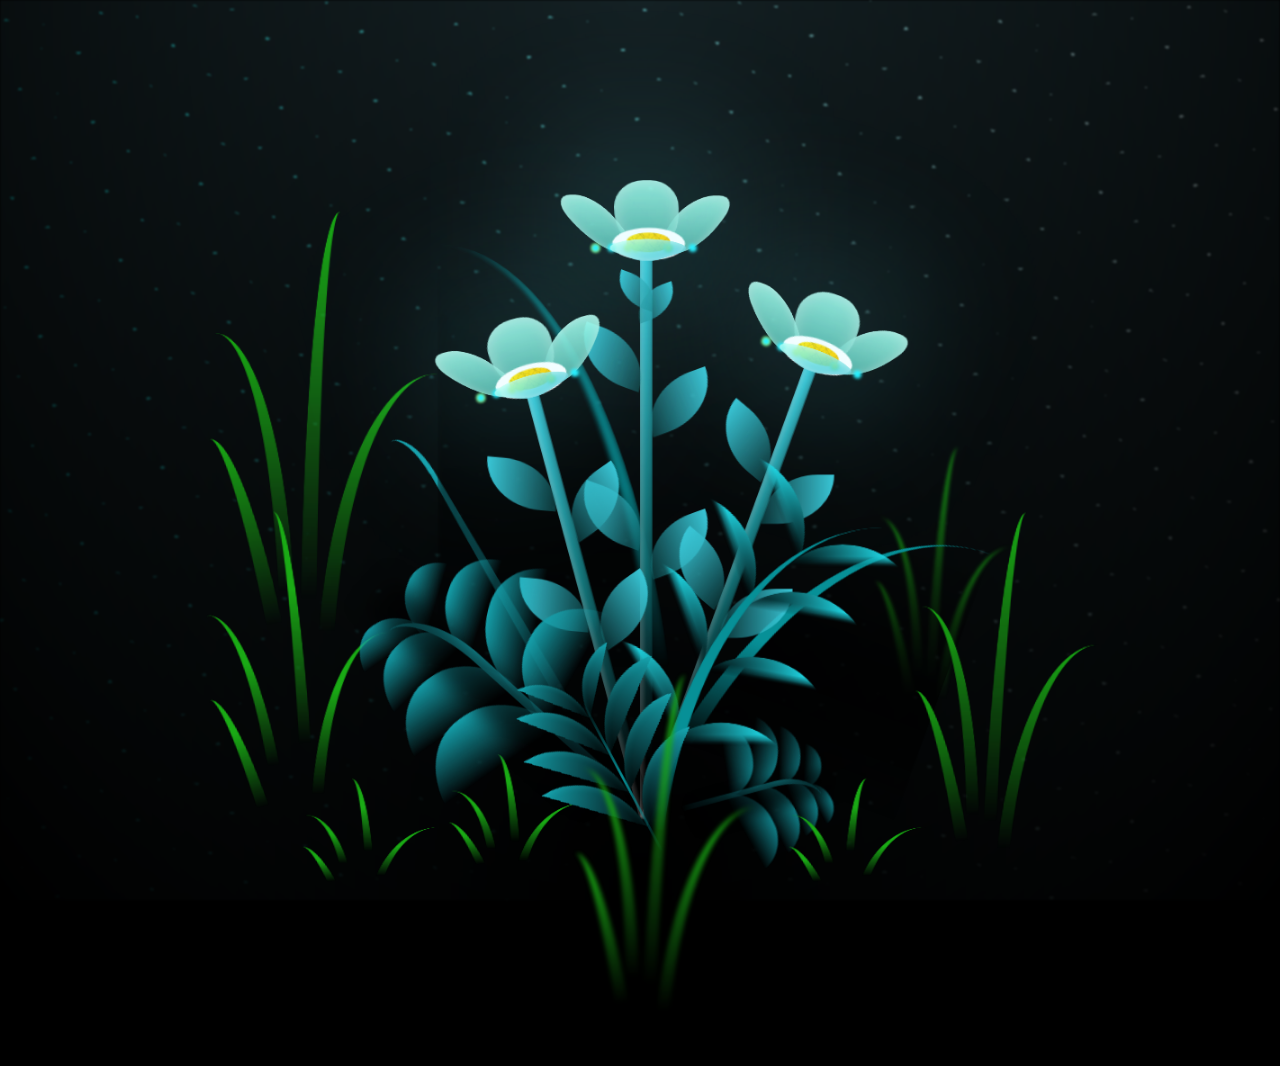
==== flower.html @ df9ba243 "Setting folder" ====
<!DOCTYPE html>
<html lang="en">
<head>
    <meta charset="UTF-8">
    <meta http-equiv="X-UA-Compatible" content="IE=edge">
    <meta name="viewport" content="width=device-width, initial-scale=1.0">
    <link rel="stylesheet" href="css/main.css">
    <link rel="icon" href="img/flowers.png" type="image/x-icon">
    <title>flowers</title>
</head>
<body class="container">
  <!-- Pembuat code: https://codepen.io/mdusmanansari/pen/BamepLe -->
    <div class="night"></div>
    <div class="flowers">
      <div class="flower flower--1">
        <div class="flower__leafs flower__leafs--1">
          <div class="flower__leaf flower__leaf--1"></div>
          <div class="flower__leaf flower__leaf--2"></div>
          <div class="flower__leaf flower__leaf--3"></div>
          <div class="flower__leaf flower__leaf--4"></div>
          <div class="flower__white-circle"></div>
  
          <div class="flower__light flower__light--1"></div>
          <div class="flower__light flower__light--2"></div>
          <div class="flower__light flower__light--3"></div>
          <div class="flower__light flower__light--4"></div>
          <div class="flower__light flower__light--5"></div>
          <div class="flower__light flower__light--6"></div>
          <div class="flower__light flower__light--7"></div>
          <div class="flower__light flower__light--8"></div>
  
        </div>
        <div class="flower__line">
          <div class="flower__line__leaf flower__line__leaf--1"></div>
          <div class="flower__line__leaf flower__line__leaf--2"></div>
          <div class="flower__line__leaf flower__line__leaf--3"></div>
          <div class="flower__line__leaf flower__line__leaf--4"></div>
          <div class="flower__line__leaf flower__line__leaf--5"></div>
          <div class="flower__line__leaf flower__line__leaf--6"></div>
        </div>
      </div>
  
      <div class="flower flower--2">
        <div class="flower__leafs flower__leafs--2">
          <div class="flower__leaf flower__leaf--1"></div>
          <div class="flower__leaf flower__leaf--2"></div>
          <div class="flower__leaf flower__leaf--3"></div>
          <div class="flower__leaf flower__leaf--4"></div>
          <div class="flower__white-circle"></div>
  
          <div class="flower__light flower__light--1"></div>
          <div class="flower__light flower__light--2"></div>
          <div class="flower__light flower__light--3"></div>
          <div class="flower__light flower__light--4"></div>
          <div class="flower__light flower__light--5"></div>
          <div class="flower__light flower__light--6"></div>
          <div class="flower__light flower__light--7"></div>
          <div class="flower__light flower__light--8"></div>
  
        </div>
        <div class="flower__line">
          <div class="flower__line__leaf flower__line__leaf--1"></div>
          <div class="flower__line__leaf flower__line__leaf--2"></div>
          <div class="flower__line__leaf flower__line__leaf--3"></div>
          <div class="flower__line__leaf flower__line__leaf--4"></div>
        </div>
      </div>
  
      <div class="flower flower--3">
        <div class="flower__leafs flower__leafs--3">
          <div class="flower__leaf flower__leaf--1"></div>
          <div class="flower__leaf flower__leaf--2"></div>
          <div class="flower__leaf flower__leaf--3"></div>
          <div class="flower__leaf flower__leaf--4"></div>
          <div class="flower__white-circle"></div>
  
          <div class="flower__light flower__light--1"></div>
          <div class="flower__light flower__light--2"></div>
          <div class="flower__light flower__light--3"></div>
          <div class="flower__light flower__light--4"></div>
          <div class="flower__light flower__light--5"></div>
          <div class="flower__light flower__light--6"></div>
          <div class="flower__light flower__light--7"></div>
          <div class="flower__light flower__light--8"></div>
  
        </div>
        <div class="flower__line">
          <div class="flower__line__leaf flower__line__leaf--1"></div>
          <div class="flower__line__leaf flower__line__leaf--2"></div>
          <div class="flower__line__leaf flower__line__leaf--3"></div>
          <div class="flower__line__leaf flower__line__leaf--4"></div>
        </div>
      </div>
  
      <div class="grow-ans" style="--d:1.2s">
        <div class="flower__g-long">
          <div class="flower__g-long__top"></div>
          <div class="flower__g-long__bottom"></div>
        </div>
      </div>
  
      <div class="growing-grass">
        <div class="flower__grass flower__grass--1">
          <div class="flower__grass--top"></div>
          <div class="flower__grass--bottom"></div>
          <div class="flower__grass__leaf flower__grass__leaf--1"></div>
          <div class="flower__grass__leaf flower__grass__leaf--2"></div>
          <div class="flower__grass__leaf flower__grass__leaf--3"></div>
          <div class="flower__grass__leaf flower__grass__leaf--4"></div>
          <div class="flower__grass__leaf flower__grass__leaf--5"></div>
          <div class="flower__grass__leaf flower__grass__leaf--6"></div>
          <div class="flower__grass__leaf flower__grass__leaf--7"></div>
          <div class="flower__grass__leaf flower__grass__leaf--8"></div>
          <div class="flower__grass__overlay"></div>
        </div>
      </div>
  
      <div class="growing-grass">
        <div class="flower__grass flower__grass--2">
          <div class="flower__grass--top"></div>
          <div class="flower__grass--bottom"></div>
          <div class="flower__grass__leaf flower__grass__leaf--1"></div>
          <div class="flower__grass__leaf flower__grass__leaf--2"></div>
          <div class="flower__grass__leaf flower__grass__leaf--3"></div>
          <div class="flower__grass__leaf flower__grass__leaf--4"></div>
          <div class="flower__grass__leaf flower__grass__leaf--5"></div>
          <div class="flower__grass__leaf flower__grass__leaf--6"></div>
          <div class="flower__grass__leaf flower__grass__leaf--7"></div>
          <div class="flower__grass__leaf flower__grass__leaf--8"></div>
          <div class="flower__grass__overlay"></div>
        </div>
      </div>
  
      <div class="grow-ans" style="--d:2.4s">
        <div class="flower__g-right flower__g-right--1">
          <div class="leaf"></div>
        </div>
      </div>
  
      <div class="grow-ans" style="--d:2.8s">
        <div class="flower__g-right flower__g-right--2">
          <div class="leaf"></div>
        </div>
      </div>
  
      <div class="grow-ans" style="--d:2.8s">
        <div class="flower__g-front">
          <div class="flower__g-front__leaf-wrapper flower__g-front__leaf-wrapper--1">
            <div class="flower__g-front__leaf"></div>
          </div>
          <div class="flower__g-front__leaf-wrapper flower__g-front__leaf-wrapper--2">
            <div class="flower__g-front__leaf"></div>
          </div>
          <div class="flower__g-front__leaf-wrapper flower__g-front__leaf-wrapper--3">
            <div class="flower__g-front__leaf"></div>
          </div>
          <div class="flower__g-front__leaf-wrapper flower__g-front__leaf-wrapper--4">
            <div class="flower__g-front__leaf"></div>
          </div>
          <div class="flower__g-front__leaf-wrapper flower__g-front__leaf-wrapper--5">
            <div class="flower__g-front__leaf"></div>
          </div>
          <div class="flower__g-front__leaf-wrapper flower__g-front__leaf-wrapper--6">
            <div class="flower__g-front__leaf"></div>
          </div>
          <div class="flower__g-front__leaf-wrapper flower__g-front__leaf-wrapper--7">
            <div class="flower__g-front__leaf"></div>
          </div>
          <div class="flower__g-front__leaf-wrapper flower__g-front__leaf-wrapper--8">
            <div class="flower__g-front__leaf"></div>
          </div>
          <div class="flower__g-front__line"></div>
        </div>
      </div>
  
      <div class="grow-ans" style="--d:3.2s">
        <div class="flower__g-fr">
          <div class="leaf"></div>
          <div class="flower__g-fr__leaf flower__g-fr__leaf--1"></div>
          <div class="flower__g-fr__leaf flower__g-fr__leaf--2"></div>
          <div class="flower__g-fr__leaf flower__g-fr__leaf--3"></div>
          <div class="flower__g-fr__leaf flower__g-fr__leaf--4"></div>
          <div class="flower__g-fr__leaf flower__g-fr__leaf--5"></div>
          <div class="flower__g-fr__leaf flower__g-fr__leaf--6"></div>
          <div class="flower__g-fr__leaf flower__g-fr__leaf--7"></div>
          <div class="flower__g-fr__leaf flower__g-fr__leaf--8"></div>
        </div>
      </div>
  
      <div class="long-g long-g--0">
        <div class="grow-ans" style="--d:3s">
          <div class="leaf leaf--0"></div>
        </div>
        <div class="grow-ans" style="--d:2.2s">
          <div class="leaf leaf--1"></div>
        </div>
        <div class="grow-ans" style="--d:3.4s">
          <div class="leaf leaf--2"></div>
        </div>
        <div class="grow-ans" style="--d:3.6s">
          <div class="leaf leaf--3"></div>
        </div>
      </div>
  
      <div class="long-g long-g--1">
        <div class="grow-ans" style="--d:3.6s">
          <div class="leaf leaf--0"></div>
        </div>
        <div class="grow-ans" style="--d:3.8s">
          <div class="leaf leaf--1"></div>
        </div>
        <div class="grow-ans" style="--d:4s">
          <div class="leaf leaf--2"></div>
        </div>
        <div class="grow-ans" style="--d:4.2s">
          <div class="leaf leaf--3"></div>
        </div>
      </div>
  
      <div class="long-g long-g--2">
        <div class="grow-ans" style="--d:4s">
          <div class="leaf leaf--0"></div>
        </div>
        <div class="grow-ans" style="--d:4.2s">
          <div class="leaf leaf--1"></div>
        </div>
        <div class="grow-ans" style="--d:4.4s">
          <div class="leaf leaf--2"></div>
        </div>
        <div class="grow-ans" style="--d:4.6s">
          <div class="leaf leaf--3"></div>
        </div>
      </div>
  
      <div class="long-g long-g--3">
        <div class="grow-ans" style="--d:4s">
          <div class="leaf leaf--0"></div>
        </div>
        <div class="grow-ans" style="--d:4.2s">
          <div class="leaf leaf--1"></div>
        </div>
        <div class="grow-ans" style="--d:3s">
          <div class="leaf leaf--2"></div>
        </div>
        <div class="grow-ans" style="--d:3.6s">
          <div class="leaf leaf--3"></div>
        </div>
      </div>
  
      <div class="long-g long-g--4">
        <div class="grow-ans" style="--d:4s">
          <div class="leaf leaf--0"></div>
        </div>
        <div class="grow-ans" style="--d:4.2s">
          <div class="leaf leaf--1"></div>
        </div>
        <div class="grow-ans" style="--d:3s">
          <div class="leaf leaf--2"></div>
        </div>
        <div class="grow-ans" style="--d:3.6s">
          <div class="leaf leaf--3"></div>
        </div>
      </div>
  
      <div class="long-g long-g--5">
        <div class="grow-ans" style="--d:4s">
          <div class="leaf leaf--0"></div>
        </div>
        <div class="grow-ans" style="--d:4.2s">
          <div class="leaf leaf--1"></div>
        </div>
        <div class="grow-ans" style="--d:3s">
          <div class="leaf leaf--2"></div>
        </div>
        <div class="grow-ans" style="--d:3.6s">
          <div class="leaf leaf--3"></div>
        </div>
      </div>
  
      <div class="long-g long-g--6">
        <div class="grow-ans" style="--d:4.2s">
          <div class="leaf leaf--0"></div>
        </div>
        <div class="grow-ans" style="--d:4.4s">
          <div class="leaf leaf--1"></div>
        </div>
        <div class="grow-ans" style="--d:4.6s">
          <div class="leaf leaf--2"></div>
        </div>
        <div class="grow-ans" style="--d:4.8s">
          <div class="leaf leaf--3"></div>
        </div>
      </div>
  
      <div class="long-g long-g--7">
        <div class="grow-ans" style="--d:3s">
          <div class="leaf leaf--0"></div>
        </div>
        <div class="grow-ans" style="--d:3.2s">
          <div class="leaf leaf--1"></div>
        </div>
        <div class="grow-ans" style="--d:3.5s">
          <div class="leaf leaf--2"></div>
        </div>
        <div class="grow-ans" style="--d:3.6s">
          <div class="leaf leaf--3"></div>
        </div>
      </div>
    </div>
    <script src="main.js"></script>
  </body>
</html>
---- css/main.css ----
*,
*::after,
*::before {
  padding: 0;
  margin: 0;
  box-sizing: border-box;
}

:root {
  --dark-color: #000;
}

body {
  display: flex;
  align-items: flex-end;
  justify-content: center;
  min-height: 100vh;
  background-color: var(--dark-color);
  overflow: hidden;
  perspective: 1000px;
}

.night {
  position: fixed;
  left: 50%;
  top: 0;
  transform: translateX(-50%);
  width: 100%;
  height: 100%;
  filter: blur(0.1vmin);
  background-image: radial-gradient(ellipse at top, transparent 0%, var(--dark-color)), radial-gradient(ellipse at bottom, var(--dark-color), rgba(145, 233, 255, 0.2)), repeating-linear-gradient(220deg, rgb(0, 0, 0) 0px, rgb(0, 0, 0) 19px, transparent 19px, transparent 22px), repeating-linear-gradient(189deg, rgb(0, 0, 0) 0px, rgb(0, 0, 0) 19px, transparent 19px, transparent 22px), repeating-linear-gradient(148deg, rgb(0, 0, 0) 0px, rgb(0, 0, 0) 19px, transparent 19px, transparent 22px), linear-gradient(90deg, rgb(0, 255, 250), rgb(240, 240, 240));
}

.flowers {
  position: relative;
  transform: scale(0.9);
}

.flower {
  position: absolute;
  bottom: 10vmin;
  transform-origin: bottom center;
  z-index: 10;
  --fl-speed: 0.8s;
}
.flower--1 {
  -webkit-animation: moving-flower-1 4s linear infinite;
          animation: moving-flower-1 4s linear infinite;
}
.flower--1 .flower__line {
  height: 70vmin;
  -webkit-animation-delay: 0.3s;
          animation-delay: 0.3s;
}
.flower--1 .flower__line__leaf--1 {
  -webkit-animation: blooming-leaf-right var(--fl-speed) 1.6s backwards;
          animation: blooming-leaf-right var(--fl-speed) 1.6s backwards;
}
.flower--1 .flower__line__leaf--2 {
  -webkit-animation: blooming-leaf-right var(--fl-speed) 1.4s backwards;
          animation: blooming-leaf-right var(--fl-speed) 1.4s backwards;
}
.flower--1 .flower__line__leaf--3 {
  -webkit-animation: blooming-leaf-left var(--fl-speed) 1.2s backwards;
          animation: blooming-leaf-left var(--fl-speed) 1.2s backwards;
}
.flower--1 .flower__line__leaf--4 {
  -webkit-animation: blooming-leaf-left var(--fl-speed) 1s backwards;
          animation: blooming-leaf-left var(--fl-speed) 1s backwards;
}
.flower--1 .flower__line__leaf--5 {
  -webkit-animation: blooming-leaf-right var(--fl-speed) 1.8s backwards;
          animation: blooming-leaf-right var(--fl-speed) 1.8s backwards;
}
.flower--1 .flower__line__leaf--6 {
  -webkit-animation: blooming-leaf-left var(--fl-speed) 2s backwards;
          animation: blooming-leaf-left var(--fl-speed) 2s backwards;
}
.flower--2 {
  left: 50%;
  transform: rotate(20deg);
  -webkit-animation: moving-flower-2 4s linear infinite;
          animation: moving-flower-2 4s linear infinite;
}
.flower--2 .flower__line {
  height: 60vmin;
  -webkit-animation-delay: 0.6s;
          animation-delay: 0.6s;
}
.flower--2 .flower__line__leaf--1 {
  -webkit-animation: blooming-leaf-right var(--fl-speed) 1.9s backwards;
          animation: blooming-leaf-right var(--fl-speed) 1.9s backwards;
}
.flower--2 .flower__line__leaf--2 {
  -webkit-animation: blooming-leaf-right var(--fl-speed) 1.7s backwards;
          animation: blooming-leaf-right var(--fl-speed) 1.7s backwards;
}
.flower--2 .flower__line__leaf--3 {
  -webkit-animation: blooming-leaf-left var(--fl-speed) 1.5s backwards;
          animation: blooming-leaf-left var(--fl-speed) 1.5s backwards;
}
.flower--2 .flower__line__leaf--4 {
  -webkit-animation: blooming-leaf-left var(--fl-speed) 1.3s backwards;
          animation: blooming-leaf-left var(--fl-speed) 1.3s backwards;
}
.flower--3 {
  left: 50%;
  transform: rotate(-15deg);
  -webkit-animation: moving-flower-3 4s linear infinite;
          animation: moving-flower-3 4s linear infinite;
}
.flower--3 .flower__line {
  -webkit-animation-delay: 0.9s;
          animation-delay: 0.9s;
}
.flower--3 .flower__line__leaf--1 {
  -webkit-animation: blooming-leaf-right var(--fl-speed) 2.5s backwards;
          animation: blooming-leaf-right var(--fl-speed) 2.5s backwards;
}
.flower--3 .flower__line__leaf--2 {
  -webkit-animation: blooming-leaf-right var(--fl-speed) 2.3s backwards;
          animation: blooming-leaf-right var(--fl-speed) 2.3s backwards;
}
.flower--3 .flower__line__leaf--3 {
  -webkit-animation: blooming-leaf-left var(--fl-speed) 2.1s backwards;
          animation: blooming-leaf-left var(--fl-speed) 2.1s backwards;
}
.flower--3 .flower__line__leaf--4 {
  -webkit-animation: blooming-leaf-left var(--fl-speed) 1.9s backwards;
          animation: blooming-leaf-left var(--fl-speed) 1.9s backwards;
}
.flower__leafs {
  position: relative;
  -webkit-animation: blooming-flower 2s backwards;
          animation: blooming-flower 2s backwards;
}
.flower__leafs--1 {
  -webkit-animation-delay: 1.1s;
          animation-delay: 1.1s;
}
.flower__leafs--2 {
  -webkit-animation-delay: 1.4s;
          animation-delay: 1.4s;
}
.flower__leafs--3 {
  -webkit-animation-delay: 1.7s;
          animation-delay: 1.7s;
}
.flower__leafs::after {
  content: "";
  position: absolute;
  left: 0;
  top: 0;
  transform: translate(-50%, -100%);
  width: 8vmin;
  height: 8vmin;
  background-color: #6bf0ff;
  filter: blur(10vmin);
}
.flower__leaf {
  position: absolute;
  bottom: 0;
  left: 50%;
  width: 8vmin;
  height: 11vmin;
  border-radius: 51% 49% 47% 53%/44% 45% 55% 69%;
  background-color: #a7ffee;
  background-image: linear-gradient(to top, #54b8aa, #a7ffee);
  transform-origin: bottom center;
  opacity: 0.9;
  box-shadow: inset 0 0 2vmin rgba(255, 255, 255, 0.5);
}
.flower__leaf--1 {
  transform: translate(-10%, 1%) rotateY(40deg) rotateX(-50deg);
}
.flower__leaf--2 {
  transform: translate(-50%, -4%) rotateX(40deg);
}
.flower__leaf--3 {
  transform: translate(-90%, 0%) rotateY(45deg) rotateX(50deg);
}
.flower__leaf--4 {
  width: 8vmin;
  height: 8vmin;
  transform-origin: bottom left;
  border-radius: 4vmin 10vmin 4vmin 4vmin;
  transform: translate(0%, 18%) rotateX(70deg) rotate(-43deg);
  background-image: linear-gradient(to top, #39c6d6, #a7ffee);
  z-index: 1;
  opacity: 0.8;
}
.flower__white-circle {
  position: absolute;
  left: -3.5vmin;
  top: -3vmin;
  width: 9vmin;
  height: 4vmin;
  border-radius: 50%;
  background-color: #fff;
}
.flower__white-circle::after {
  content: "";
  position: absolute;
  left: 50%;
  top: 45%;
  transform: translate(-50%, -50%);
  width: 60%;
  height: 60%;
  border-radius: inherit;
  background-image: repeating-linear-gradient(135deg, rgba(0, 0, 0, 0.03) 0px, rgba(0, 0, 0, 0.03) 1px, transparent 1px, transparent 12px), repeating-linear-gradient(45deg, rgba(0, 0, 0, 0.03) 0px, rgba(0, 0, 0, 0.03) 1px, transparent 1px, transparent 12px), repeating-linear-gradient(67.5deg, rgba(0, 0, 0, 0.03) 0px, rgba(0, 0, 0, 0.03) 1px, transparent 1px, transparent 12px), repeating-linear-gradient(135deg, rgba(0, 0, 0, 0.03) 0px, rgba(0, 0, 0, 0.03) 1px, transparent 1px, transparent 12px), repeating-linear-gradient(45deg, rgba(0, 0, 0, 0.03) 0px, rgba(0, 0, 0, 0.03) 1px, transparent 1px, transparent 12px), repeating-linear-gradient(112.5deg, rgba(0, 0, 0, 0.03) 0px, rgba(0, 0, 0, 0.03) 1px, transparent 1px, transparent 12px), repeating-linear-gradient(112.5deg, rgba(0, 0, 0, 0.03) 0px, rgba(0, 0, 0, 0.03) 1px, transparent 1px, transparent 12px), repeating-linear-gradient(45deg, rgba(0, 0, 0, 0.03) 0px, rgba(0, 0, 0, 0.03) 1px, transparent 1px, transparent 12px), repeating-linear-gradient(22.5deg, rgba(0, 0, 0, 0.03) 0px, rgba(0, 0, 0, 0.03) 1px, transparent 1px, transparent 12px), repeating-linear-gradient(45deg, rgba(0, 0, 0, 0.03) 0px, rgba(0, 0, 0, 0.03) 1px, transparent 1px, transparent 12px), repeating-linear-gradient(22.5deg, rgba(0, 0, 0, 0.03) 0px, rgba(0, 0, 0, 0.03) 1px, transparent 1px, transparent 12px), repeating-linear-gradient(135deg, rgba(0, 0, 0, 0.03) 0px, rgba(0, 0, 0, 0.03) 1px, transparent 1px, transparent 12px), repeating-linear-gradient(157.5deg, rgba(0, 0, 0, 0.03) 0px, rgba(0, 0, 0, 0.03) 1px, transparent 1px, transparent 12px), repeating-linear-gradient(67.5deg, rgba(0, 0, 0, 0.03) 0px, rgba(0, 0, 0, 0.03) 1px, transparent 1px, transparent 12px), repeating-linear-gradient(67.5deg, rgba(0, 0, 0, 0.03) 0px, rgba(0, 0, 0, 0.03) 1px, transparent 1px, transparent 12px), linear-gradient(90deg, rgb(255, 235, 18), rgb(255, 206, 0));
}
.flower__line {
  height: 55vmin;
  width: 1.5vmin;
  background-image: linear-gradient(to left, rgba(0, 0, 0, 0.2), transparent, rgba(255, 255, 255, 0.2)), linear-gradient(to top, transparent 10%, #14757a, #39c6d6);
  box-shadow: inset 0 0 2px rgba(0, 0, 0, 0.5);
  -webkit-animation: grow-flower-tree 4s backwards;
          animation: grow-flower-tree 4s backwards;
}
.flower__line__leaf {
  --w: 7vmin;
  --h: calc(var(--w) + 2vmin);
  position: absolute;
  top: 20%;
  left: 90%;
  width: var(--w);
  height: var(--h);
  border-top-right-radius: var(--h);
  border-bottom-left-radius: var(--h);
  background-image: linear-gradient(to top, rgba(20, 117, 122, 0.4), #39c6d6);
}
.flower__line__leaf--1 {
  transform: rotate(70deg) rotateY(30deg);
}
.flower__line__leaf--2 {
  top: 45%;
  transform: rotate(70deg) rotateY(30deg);
}
.flower__line__leaf--3, .flower__line__leaf--4, .flower__line__leaf--6 {
  border-top-right-radius: 0;
  border-bottom-left-radius: 0;
  border-top-left-radius: var(--h);
  border-bottom-right-radius: var(--h);
  left: -460%;
  top: 12%;
  transform: rotate(-70deg) rotateY(30deg);
}
.flower__line__leaf--4 {
  top: 40%;
}
.flower__line__leaf--5 {
  top: 0;
  transform-origin: left;
  transform: rotate(70deg) rotateY(30deg) scale(0.6);
}
.flower__line__leaf--6 {
  top: -2%;
  left: -450%;
  transform-origin: right;
  transform: rotate(-70deg) rotateY(30deg) scale(0.6);
}
.flower__light {
  position: absolute;
  bottom: 0vmin;
  width: 1vmin;
  height: 1vmin;
  background-color: rgb(255, 251, 0);
  border-radius: 50%;
  filter: blur(0.2vmin);
  -webkit-animation: light-ans 4s linear infinite backwards;
          animation: light-ans 4s linear infinite backwards;
}
.flower__light:nth-child(odd) {
  background-color: #23f0ff;
}
.flower__light--1 {
  left: -2vmin;
  -webkit-animation-delay: 1s;
          animation-delay: 1s;
}
.flower__light--2 {
  left: 3vmin;
  -webkit-animation-delay: 0.5s;
          animation-delay: 0.5s;
}
.flower__light--3 {
  left: -6vmin;
  -webkit-animation-delay: 0.3s;
          animation-delay: 0.3s;
}
.flower__light--4 {
  left: 6vmin;
  -webkit-animation-delay: 0.9s;
          animation-delay: 0.9s;
}
.flower__light--5 {
  left: -1vmin;
  -webkit-animation-delay: 1.5s;
          animation-delay: 1.5s;
}
.flower__light--6 {
  left: -4vmin;
  -webkit-animation-delay: 3s;
          animation-delay: 3s;
}
.flower__light--7 {
  left: 3vmin;
  -webkit-animation-delay: 2s;
          animation-delay: 2s;
}
.flower__light--8 {
  left: -6vmin;
  -webkit-animation-delay: 3.5s;
          animation-delay: 3.5s;
}
.flower__grass {
  --c: #159faa;
  --line-w: 1.5vmin;
  position: absolute;
  bottom: 12vmin;
  left: -7vmin;
  display: flex;
  flex-direction: column;
  align-items: flex-end;
  z-index: 20;
  transform-origin: bottom center;
  transform: rotate(-48deg) rotateY(40deg);
}
.flower__grass--1 {
  -webkit-animation: moving-grass 2s linear infinite;
          animation: moving-grass 2s linear infinite;
}
.flower__grass--2 {
  left: 2vmin;
  bottom: 10vmin;
  transform: scale(0.5) rotate(75deg) rotateX(10deg) rotateY(-200deg);
  opacity: 0.8;
  z-index: 0;
  -webkit-animation: moving-grass--2 1.5s linear infinite;
          animation: moving-grass--2 1.5s linear infinite;
}
.flower__grass--top {
  width: 7vmin;
  height: 10vmin;
  border-top-right-radius: 100%;
  border-right: var(--line-w) solid var(--c);
  transform-origin: bottom center;
  transform: rotate(-2deg);
}
.flower__grass--bottom {
  margin-top: -2px;
  width: var(--line-w);
  height: 25vmin;
  background-image: linear-gradient(to top, transparent, var(--c));
}
.flower__grass__leaf {
  --size: 10vmin;
  position: absolute;
  width: calc(var(--size) * 2.1);
  height: var(--size);
  border-top-left-radius: var(--size);
  border-top-right-radius: var(--size);
  background-image: linear-gradient(to top, transparent, transparent 30%, var(--c));
  z-index: 100;
}
.flower__grass__leaf--1 {
  top: -6%;
  left: 30%;
  --size: 6vmin;
  transform: rotate(-20deg);
  -webkit-animation: growing-grass-ans--1 2s 2.6s backwards;
          animation: growing-grass-ans--1 2s 2.6s backwards;
}
@-webkit-keyframes growing-grass-ans--1 {
  0% {
    transform-origin: bottom left;
    transform: rotate(-20deg) scale(0);
  }
}
@keyframes growing-grass-ans--1 {
  0% {
    transform-origin: bottom left;
    transform: rotate(-20deg) scale(0);
  }
}
.flower__grass__leaf--2 {
  top: -5%;
  left: -110%;
  --size: 6vmin;
  transform: rotate(10deg);
  -webkit-animation: growing-grass-ans--2 2s 2.4s linear backwards;
          animation: growing-grass-ans--2 2s 2.4s linear backwards;
}
@-webkit-keyframes growing-grass-ans--2 {
  0% {
    transform-origin: bottom right;
    transform: rotate(10deg) scale(0);
  }
}
@keyframes growing-grass-ans--2 {
  0% {
    transform-origin: bottom right;
    transform: rotate(10deg) scale(0);
  }
}
.flower__grass__leaf--3 {
  top: 5%;
  left: 60%;
  --size: 8vmin;
  transform: rotate(-18deg) rotateX(-20deg);
  -webkit-animation: growing-grass-ans--3 2s 2.2s linear backwards;
          animation: growing-grass-ans--3 2s 2.2s linear backwards;
}
@-webkit-keyframes growing-grass-ans--3 {
  0% {
    transform-origin: bottom left;
    transform: rotate(-18deg) rotateX(-20deg) scale(0);
  }
}
@keyframes growing-grass-ans--3 {
  0% {
    transform-origin: bottom left;
    transform: rotate(-18deg) rotateX(-20deg) scale(0);
  }
}
.flower__grass__leaf--4 {
  top: 6%;
  left: -135%;
  --size: 8vmin;
  transform: rotate(2deg);
  -webkit-animation: growing-grass-ans--4 2s 2s linear backwards;
          animation: growing-grass-ans--4 2s 2s linear backwards;
}
@-webkit-keyframes growing-grass-ans--4 {
  0% {
    transform-origin: bottom right;
    transform: rotate(2deg) scale(0);
  }
}
@keyframes growing-grass-ans--4 {
  0% {
    transform-origin: bottom right;
    transform: rotate(2deg) scale(0);
  }
}
.flower__grass__leaf--5 {
  top: 20%;
  left: 60%;
  --size: 10vmin;
  transform: rotate(-24deg) rotateX(-20deg);
  -webkit-animation: growing-grass-ans--5 2s 1.8s linear backwards;
          animation: growing-grass-ans--5 2s 1.8s linear backwards;
}
@-webkit-keyframes growing-grass-ans--5 {
  0% {
    transform-origin: bottom left;
    transform: rotate(-24deg) rotateX(-20deg) scale(0);
  }
}
@keyframes growing-grass-ans--5 {
  0% {
    transform-origin: bottom left;
    transform: rotate(-24deg) rotateX(-20deg) scale(0);
  }
}
.flower__grass__leaf--6 {
  top: 22%;
  left: -180%;
  --size: 10vmin;
  transform: rotate(10deg);
  -webkit-animation: growing-grass-ans--6 2s 1.6s linear backwards;
          animation: growing-grass-ans--6 2s 1.6s linear backwards;
}
@-webkit-keyframes growing-grass-ans--6 {
  0% {
    transform-origin: bottom right;
    transform: rotate(10deg) scale(0);
  }
}
@keyframes growing-grass-ans--6 {
  0% {
    transform-origin: bottom right;
    transform: rotate(10deg) scale(0);
  }
}
.flower__grass__leaf--7 {
  top: 39%;
  left: 70%;
  --size: 10vmin;
  transform: rotate(-10deg);
  -webkit-animation: growing-grass-ans--7 2s 1.4s linear backwards;
          animation: growing-grass-ans--7 2s 1.4s linear backwards;
}
@-webkit-keyframes growing-grass-ans--7 {
  0% {
    transform-origin: bottom left;
    transform: rotate(-10deg) scale(0);
  }
}
@keyframes growing-grass-ans--7 {
  0% {
    transform-origin: bottom left;
    transform: rotate(-10deg) scale(0);
  }
}
.flower__grass__leaf--8 {
  top: 40%;
  left: -215%;
  --size: 11vmin;
  transform: rotate(10deg);
  -webkit-animation: growing-grass-ans--8 2s 1.2s linear backwards;
          animation: growing-grass-ans--8 2s 1.2s linear backwards;
}
@-webkit-keyframes growing-grass-ans--8 {
  0% {
    transform-origin: bottom right;
    transform: rotate(10deg) scale(0);
  }
}
@keyframes growing-grass-ans--8 {
  0% {
    transform-origin: bottom right;
    transform: rotate(10deg) scale(0);
  }
}
.flower__grass__overlay {
  position: absolute;
  top: -10%;
  right: 0%;
  width: 100%;
  height: 100%;
  background-color: rgba(0, 0, 0, 0.6);
  filter: blur(1.5vmin);
  z-index: 100;
}
.flower__g-long {
  --w: 2vmin;
  --h: 6vmin;
  --c: #159faa;
  position: absolute;
  bottom: 10vmin;
  left: -3vmin;
  transform-origin: bottom center;
  transform: rotate(-30deg) rotateY(-20deg);
  display: flex;
  flex-direction: column;
  align-items: flex-end;
  -webkit-animation: flower-g-long-ans 3s linear infinite;
          animation: flower-g-long-ans 3s linear infinite;
}
@-webkit-keyframes flower-g-long-ans {
  0%, 100% {
    transform: rotate(-30deg) rotateY(-20deg);
  }
  50% {
    transform: rotate(-32deg) rotateY(-20deg);
  }
}
@keyframes flower-g-long-ans {
  0%, 100% {
    transform: rotate(-30deg) rotateY(-20deg);
  }
  50% {
    transform: rotate(-32deg) rotateY(-20deg);
  }
}
.flower__g-long__top {
  top: calc(var(--h) * -1);
  width: calc(var(--w) + 1vmin);
  height: var(--h);
  border-top-right-radius: 100%;
  border-right: 0.7vmin solid var(--c);
  transform: translate(-0.7vmin, 1vmin);
}
.flower__g-long__bottom {
  width: var(--w);
  height: 50vmin;
  transform-origin: bottom center;
  background-image: linear-gradient(to top, transparent 30%, var(--c));
  box-shadow: inset 0 0 2px rgba(0, 0, 0, 0.5);
  -webkit-clip-path: polygon(35% 0, 65% 1%, 100% 100%, 0% 100%);
          clip-path: polygon(35% 0, 65% 1%, 100% 100%, 0% 100%);
}
.flower__g-right {
  position: absolute;
  bottom: 6vmin;
  left: -2vmin;
  transform-origin: bottom left;
  transform: rotate(20deg);
}
.flower__g-right .leaf {
  width: 30vmin;
  height: 50vmin;
  border-top-left-radius: 100%;
  border-left: 2vmin solid #079097;
  background-image: linear-gradient(to bottom, transparent, var(--dark-color) 60%);
  -webkit-mask-image: linear-gradient(to top, transparent 30%, #079097 60%);
}
.flower__g-right--1 {
  -webkit-animation: flower-g-right-ans 2.5s linear infinite;
          animation: flower-g-right-ans 2.5s linear infinite;
}
.flower__g-right--2 {
  left: 5vmin;
  transform: rotateY(-180deg);
  -webkit-animation: flower-g-right-ans--2 3s linear infinite;
          animation: flower-g-right-ans--2 3s linear infinite;
}
.flower__g-right--2 .leaf {
  height: 75vmin;
  filter: blur(0.3vmin);
  opacity: 0.8;
}
@-webkit-keyframes flower-g-right-ans {
  0%, 100% {
    transform: rotate(20deg);
  }
  50% {
    transform: rotate(24deg) rotateX(-20deg);
  }
}
@keyframes flower-g-right-ans {
  0%, 100% {
    transform: rotate(20deg);
  }
  50% {
    transform: rotate(24deg) rotateX(-20deg);
  }
}
@-webkit-keyframes flower-g-right-ans--2 {
  0%, 100% {
    transform: rotateY(-180deg) rotate(0deg) rotateX(-20deg);
  }
  50% {
    transform: rotateY(-180deg) rotate(6deg) rotateX(-20deg);
  }
}
@keyframes flower-g-right-ans--2 {
  0%, 100% {
    transform: rotateY(-180deg) rotate(0deg) rotateX(-20deg);
  }
  50% {
    transform: rotateY(-180deg) rotate(6deg) rotateX(-20deg);
  }
}
.flower__g-front {
  position: absolute;
  bottom: 6vmin;
  left: 2.5vmin;
  z-index: 100;
  transform-origin: bottom center;
  transform: rotate(-28deg) rotateY(30deg) scale(1.04);
  -webkit-animation: flower__g-front-ans 2s linear infinite;
          animation: flower__g-front-ans 2s linear infinite;
}
@-webkit-keyframes flower__g-front-ans {
  0%, 100% {
    transform: rotate(-28deg) rotateY(30deg) scale(1.04);
  }
  50% {
    transform: rotate(-35deg) rotateY(40deg) scale(1.04);
  }
}
@keyframes flower__g-front-ans {
  0%, 100% {
    transform: rotate(-28deg) rotateY(30deg) scale(1.04);
  }
  50% {
    transform: rotate(-35deg) rotateY(40deg) scale(1.04);
  }
}
.flower__g-front__line {
  width: 0.3vmin;
  height: 20vmin;
  background-image: linear-gradient(to top, transparent, #079097, transparent 100%);
  position: relative;
}
.flower__g-front__leaf-wrapper {
  position: absolute;
  top: 0;
  left: 0;
  transform-origin: bottom left;
  transform: rotate(10deg);
}
.flower__g-front__leaf-wrapper:nth-child(even) {
  left: 0vmin;
  transform: rotateY(-180deg) rotate(5deg);
  -webkit-animation: flower__g-front__leaf-left-ans 1s ease-in backwards;
          animation: flower__g-front__leaf-left-ans 1s ease-in backwards;
}
.flower__g-front__leaf-wrapper:nth-child(odd) {
  -webkit-animation: flower__g-front__leaf-ans 1s ease-in backwards;
          animation: flower__g-front__leaf-ans 1s ease-in backwards;
}
.flower__g-front__leaf-wrapper--1 {
  top: -8vmin;
  transform: scale(0.7);
  -webkit-animation: flower__g-front__leaf-ans 1s 5.5s ease-in backwards !important;
          animation: flower__g-front__leaf-ans 1s 5.5s ease-in backwards !important;
}
.flower__g-front__leaf-wrapper--2 {
  top: -8vmin;
  transform: rotateY(-180deg) scale(0.7) !important;
  -webkit-animation: flower__g-front__leaf-left-ans-2 1s 4.6s ease-in backwards !important;
          animation: flower__g-front__leaf-left-ans-2 1s 4.6s ease-in backwards !important;
}
.flower__g-front__leaf-wrapper--3 {
  top: -3vmin;
  -webkit-animation: flower__g-front__leaf-ans 1s 4.6s ease-in backwards;
          animation: flower__g-front__leaf-ans 1s 4.6s ease-in backwards;
}
.flower__g-front__leaf-wrapper--4 {
  top: -3vmin;
  transform: rotateY(-180deg) scale(0.9) !important;
  -webkit-animation: flower__g-front__leaf-left-ans-2 1s 4.6s ease-in backwards !important;
          animation: flower__g-front__leaf-left-ans-2 1s 4.6s ease-in backwards !important;
}
@-webkit-keyframes flower__g-front__leaf-left-ans-2 {
  0% {
    transform: rotateY(-180deg) scale(0);
  }
}
@keyframes flower__g-front__leaf-left-ans-2 {
  0% {
    transform: rotateY(-180deg) scale(0);
  }
}
.flower__g-front__leaf-wrapper--5, .flower__g-front__leaf-wrapper--6 {
  top: 2vmin;
}
.flower__g-front__leaf-wrapper--7, .flower__g-front__leaf-wrapper--8 {
  top: 6.5vmin;
}
.flower__g-front__leaf-wrapper--2 {
  -webkit-animation-delay: 5.2s !important;
          animation-delay: 5.2s !important;
}
.flower__g-front__leaf-wrapper--3 {
  -webkit-animation-delay: 4.9s !important;
          animation-delay: 4.9s !important;
}
.flower__g-front__leaf-wrapper--5 {
  -webkit-animation-delay: 4.3s !important;
          animation-delay: 4.3s !important;
}
.flower__g-front__leaf-wrapper--6 {
  -webkit-animation-delay: 4.1s !important;
          animation-delay: 4.1s !important;
}
.flower__g-front__leaf-wrapper--7 {
  -webkit-animation-delay: 3.8s !important;
          animation-delay: 3.8s !important;
}
.flower__g-front__leaf-wrapper--8 {
  -webkit-animation-delay: 3.5s !important;
          animation-delay: 3.5s !important;
}
@-webkit-keyframes flower__g-front__leaf-ans {
  0% {
    transform: rotate(10deg) scale(0);
  }
}
@keyframes flower__g-front__leaf-ans {
  0% {
    transform: rotate(10deg) scale(0);
  }
}
@-webkit-keyframes flower__g-front__leaf-left-ans {
  0% {
    transform: rotateY(-180deg) rotate(5deg) scale(0);
  }
}
@keyframes flower__g-front__leaf-left-ans {
  0% {
    transform: rotateY(-180deg) rotate(5deg) scale(0);
  }
}
.flower__g-front__leaf {
  width: 10vmin;
  height: 10vmin;
  border-radius: 100% 0% 0% 100%/100% 100% 0% 0%;
  box-shadow: inset 0 2px 1vmin hsla(184deg, 97%, 58%, 0.2);
  background-image: linear-gradient(to bottom left, transparent, var(--dark-color)), linear-gradient(to bottom right, #159faa 50%, transparent 50%, transparent);
  -webkit-mask-image: linear-gradient(to bottom right, #159faa 50%, transparent 50%, transparent);
  mask-image: linear-gradient(to bottom right, #159faa 50%, transparent 50%, transparent);
}
.flower__g-fr {
  position: absolute;
  bottom: -4vmin;
  left: vmin;
  transform-origin: bottom left;
  z-index: 10;
  -webkit-animation: flower__g-fr-ans 2s linear infinite;
          animation: flower__g-fr-ans 2s linear infinite;
}
@-webkit-keyframes flower__g-fr-ans {
  0%, 100% {
    transform: rotate(2deg);
  }
  50% {
    transform: rotate(4deg);
  }
}
@keyframes flower__g-fr-ans {
  0%, 100% {
    transform: rotate(2deg);
  }
  50% {
    transform: rotate(4deg);
  }
}
.flower__g-fr .leaf {
  width: 30vmin;
  height: 50vmin;
  border-top-left-radius: 100%;
  border-left: 2vmin solid #079097;
  -webkit-mask-image: linear-gradient(to top, transparent 25%, #079097 50%);
  position: relative;
  z-index: 1;
}
.flower__g-fr__leaf {
  position: absolute;
  top: 0;
  left: 0;
  width: 10vmin;
  height: 10vmin;
  border-radius: 100% 0% 0% 100%/100% 100% 0% 0%;
  box-shadow: inset 0 2px 1vmin hsla(184deg, 97%, 58%, 0.2);
  background-image: linear-gradient(to bottom left, transparent, var(--dark-color) 98%), linear-gradient(to bottom right, #23f0ff 45%, transparent 50%, transparent);
  -webkit-mask-image: linear-gradient(135deg, #159faa 40%, transparent 50%, transparent);
}
.flower__g-fr__leaf--1 {
  left: 20vmin;
  transform: rotate(45deg);
  -webkit-animation: flower__g-fr-leaft-ans-1 0.5s 5.2s linear backwards;
          animation: flower__g-fr-leaft-ans-1 0.5s 5.2s linear backwards;
}
@-webkit-keyframes flower__g-fr-leaft-ans-1 {
  0% {
    transform-origin: left;
    transform: rotate(45deg) scale(0);
  }
}
@keyframes flower__g-fr-leaft-ans-1 {
  0% {
    transform-origin: left;
    transform: rotate(45deg) scale(0);
  }
}
.flower__g-fr__leaf--2 {
  left: 12vmin;
  top: -7vmin;
  transform: rotate(25deg) rotateY(-180deg);
  -webkit-animation: flower__g-fr-leaft-ans-6 0.5s 5s linear backwards;
          animation: flower__g-fr-leaft-ans-6 0.5s 5s linear backwards;
}
.flower__g-fr__leaf--3 {
  left: 15vmin;
  top: 6vmin;
  transform: rotate(55deg);
  -webkit-animation: flower__g-fr-leaft-ans-5 0.5s 4.8s linear backwards;
          animation: flower__g-fr-leaft-ans-5 0.5s 4.8s linear backwards;
}
.flower__g-fr__leaf--4 {
  left: 6vmin;
  top: -2vmin;
  transform: rotate(25deg) rotateY(-180deg);
  -webkit-animation: flower__g-fr-leaft-ans-6 0.5s 4.6s linear backwards;
          animation: flower__g-fr-leaft-ans-6 0.5s 4.6s linear backwards;
}
.flower__g-fr__leaf--5 {
  left: 10vmin;
  top: 14vmin;
  transform: rotate(55deg);
  -webkit-animation: flower__g-fr-leaft-ans-5 0.5s 4.4s linear backwards;
          animation: flower__g-fr-leaft-ans-5 0.5s 4.4s linear backwards;
}
@-webkit-keyframes flower__g-fr-leaft-ans-5 {
  0% {
    transform-origin: left;
    transform: rotate(55deg) scale(0);
  }
}
@keyframes flower__g-fr-leaft-ans-5 {
  0% {
    transform-origin: left;
    transform: rotate(55deg) scale(0);
  }
}
.flower__g-fr__leaf--6 {
  left: 0vmin;
  top: 6vmin;
  transform: rotate(25deg) rotateY(-180deg);
  -webkit-animation: flower__g-fr-leaft-ans-6 0.5s 4.2s linear backwards;
          animation: flower__g-fr-leaft-ans-6 0.5s 4.2s linear backwards;
}
@-webkit-keyframes flower__g-fr-leaft-ans-6 {
  0% {
    transform-origin: right;
    transform: rotate(25deg) rotateY(-180deg) scale(0);
  }
}
@keyframes flower__g-fr-leaft-ans-6 {
  0% {
    transform-origin: right;
    transform: rotate(25deg) rotateY(-180deg) scale(0);
  }
}
.flower__g-fr__leaf--7 {
  left: 5vmin;
  top: 22vmin;
  transform: rotate(45deg);
  -webkit-animation: flower__g-fr-leaft-ans-7 0.5s 4s linear backwards;
          animation: flower__g-fr-leaft-ans-7 0.5s 4s linear backwards;
}
@-webkit-keyframes flower__g-fr-leaft-ans-7 {
  0% {
    transform-origin: left;
    transform: rotate(45deg) scale(0);
  }
}
@keyframes flower__g-fr-leaft-ans-7 {
  0% {
    transform-origin: left;
    transform: rotate(45deg) scale(0);
  }
}
.flower__g-fr__leaf--8 {
  left: -4vmin;
  top: 15vmin;
  transform: rotate(15deg) rotateY(-180deg);
  -webkit-animation: flower__g-fr-leaft-ans-8 0.5s 3.8s linear backwards;
          animation: flower__g-fr-leaft-ans-8 0.5s 3.8s linear backwards;
}
@-webkit-keyframes flower__g-fr-leaft-ans-8 {
  0% {
    transform-origin: right;
    transform: rotate(15deg) rotateY(-180deg) scale(0);
  }
}
@keyframes flower__g-fr-leaft-ans-8 {
  0% {
    transform-origin: right;
    transform: rotate(15deg) rotateY(-180deg) scale(0);
  }
}

.long-g {
  position: absolute;
  bottom: 25vmin;
  left: -42vmin;
  transform-origin: bottom left;
}
.long-g--1 {
  bottom: 0vmin;
  transform: scale(0.8) rotate(-5deg);
}
.long-g--1 .leaf {
  -webkit-mask-image: linear-gradient(to top, transparent 40%, #079097 80%) !important;
}
.long-g--1 .leaf--1 {
  --w: 5vmin;
  --h: 60vmin;
  left: -2vmin;
  transform: rotate(3deg) rotateY(-180deg);
}
.long-g--2, .long-g--3 {
  bottom: -3vmin;
  left: -35vmin;
  transform-origin: center;
  transform: scale(0.6) rotateX(60deg);
}
.long-g--2 .leaf, .long-g--3 .leaf {
  -webkit-mask-image: linear-gradient(to top, transparent 50%, #079097 80%) !important;
}
.long-g--2 .leaf--1, .long-g--3 .leaf--1 {
  left: -1vmin;
  transform: rotateY(-180deg);
}
.long-g--3 {
  left: -17vmin;
  bottom: 0vmin;
}
.long-g--3 .leaf {
  -webkit-mask-image: linear-gradient(to top, transparent 40%, #079097 80%) !important;
}
.long-g--4 {
  left: 25vmin;
  bottom: -3vmin;
  transform-origin: center;
  transform: scale(0.6) rotateX(60deg);
}
.long-g--4 .leaf {
  -webkit-mask-image: linear-gradient(to top, transparent 50%, #079097 80%) !important;
}
.long-g--5 {
  left: 42vmin;
  bottom: 0vmin;
  transform: scale(0.8) rotate(2deg);
}
.long-g--6 {
  left: 0vmin;
  bottom: -20vmin;
  z-index: 100;
  filter: blur(0.3vmin);
  transform: scale(0.8) rotate(2deg);
}
.long-g--7 {
  left: 35vmin;
  bottom: 20vmin;
  z-index: -1;
  filter: blur(0.3vmin);
  transform: scale(0.6) rotate(2deg);
  opacity: 0.7;
}
.long-g .leaf {
  --w: 15vmin;
  --h: 40vmin;
  --c: #1aaa15;
  position: absolute;
  bottom: 0;
  width: var(--w);
  height: var(--h);
  border-top-left-radius: 100%;
  border-left: 2vmin solid var(--c);
  -webkit-mask-image: linear-gradient(to top, transparent 20%, var(--dark-color));
  transform-origin: bottom center;
}
.long-g .leaf--0 {
  left: 2vmin;
  -webkit-animation: leaf-ans-1 4s linear infinite;
          animation: leaf-ans-1 4s linear infinite;
}
.long-g .leaf--1 {
  --w: 5vmin;
  --h: 60vmin;
  -webkit-animation: leaf-ans-1 4s linear infinite;
          animation: leaf-ans-1 4s linear infinite;
}
.long-g .leaf--2 {
  --w: 10vmin;
  --h: 40vmin;
  left: -0.5vmin;
  bottom: 5vmin;
  transform-origin: bottom left;
  transform: rotateY(-180deg);
  -webkit-animation: leaf-ans-2 3s linear infinite;
          animation: leaf-ans-2 3s linear infinite;
}
.long-g .leaf--3 {
  --w: 5vmin;
  --h: 30vmin;
  left: -1vmin;
  bottom: 3.2vmin;
  transform-origin: bottom left;
  transform: rotate(-10deg) rotateY(-180deg);
  -webkit-animation: leaf-ans-3 3s linear infinite;
          animation: leaf-ans-3 3s linear infinite;
}

@-webkit-keyframes leaf-ans-1 {
  0%, 100% {
    transform: rotate(-5deg) scale(1);
  }
  50% {
    transform: rotate(5deg) scale(1.1);
  }
}

@keyframes leaf-ans-1 {
  0%, 100% {
    transform: rotate(-5deg) scale(1);
  }
  50% {
    transform: rotate(5deg) scale(1.1);
  }
}
@-webkit-keyframes leaf-ans-2 {
  0%, 100% {
    transform: rotateY(-180deg) rotate(5deg);
  }
  50% {
    transform: rotateY(-180deg) rotate(0deg) scale(1.1);
  }
}
@keyframes leaf-ans-2 {
  0%, 100% {
    transform: rotateY(-180deg) rotate(5deg);
  }
  50% {
    transform: rotateY(-180deg) rotate(0deg) scale(1.1);
  }
}
@-webkit-keyframes leaf-ans-3 {
  0%, 100% {
    transform: rotate(-10deg) rotateY(-180deg);
  }
  50% {
    transform: rotate(-20deg) rotateY(-180deg);
  }
}
@keyframes leaf-ans-3 {
  0%, 100% {
    transform: rotate(-10deg) rotateY(-180deg);
  }
  50% {
    transform: rotate(-20deg) rotateY(-180deg);
  }
}
.grow-ans {
  -webkit-animation: grow-ans 2s var(--d) backwards;
          animation: grow-ans 2s var(--d) backwards;
}

@-webkit-keyframes grow-ans {
  0% {
    transform: scale(0);
    opacity: 0;
  }
}

@keyframes grow-ans {
  0% {
    transform: scale(0);
    opacity: 0;
  }
}
@-webkit-keyframes light-ans {
  0% {
    opacity: 0;
    transform: translateY(0vmin);
  }
  25% {
    opacity: 1;
    transform: translateY(-5vmin) translateX(-2vmin);
  }
  50% {
    opacity: 1;
    transform: translateY(-15vmin) translateX(2vmin);
    filter: blur(0.2vmin);
  }
  75% {
    transform: translateY(-20vmin) translateX(-2vmin);
    filter: blur(0.2vmin);
  }
  100% {
    transform: translateY(-30vmin);
    opacity: 0;
    filter: blur(1vmin);
  }
}
@keyframes light-ans {
  0% {
    opacity: 0;
    transform: translateY(0vmin);
  }
  25% {
    opacity: 1;
    transform: translateY(-5vmin) translateX(-2vmin);
  }
  50% {
    opacity: 1;
    transform: translateY(-15vmin) translateX(2vmin);
    filter: blur(0.2vmin);
  }
  75% {
    transform: translateY(-20vmin) translateX(-2vmin);
    filter: blur(0.2vmin);
  }
  100% {
    transform: translateY(-30vmin);
    opacity: 0;
    filter: blur(1vmin);
  }
}
@-webkit-keyframes moving-flower-1 {
  0%, 100% {
    transform: rotate(2deg);
  }
  50% {
    transform: rotate(-2deg);
  }
}
@keyframes moving-flower-1 {
  0%, 100% {
    transform: rotate(2deg);
  }
  50% {
    transform: rotate(-2deg);
  }
}
@-webkit-keyframes moving-flower-2 {
  0%, 100% {
    transform: rotate(18deg);
  }
  50% {
    transform: rotate(14deg);
  }
}
@keyframes moving-flower-2 {
  0%, 100% {
    transform: rotate(18deg);
  }
  50% {
    transform: rotate(14deg);
  }
}
@-webkit-keyframes moving-flower-3 {
  0%, 100% {
    transform: rotate(-18deg);
  }
  50% {
    transform: rotate(-20deg) rotateY(-10deg);
  }
}
@keyframes moving-flower-3 {
  0%, 100% {
    transform: rotate(-18deg);
  }
  50% {
    transform: rotate(-20deg) rotateY(-10deg);
  }
}
@-webkit-keyframes blooming-leaf-right {
  0% {
    transform-origin: left;
    transform: rotate(70deg) rotateY(30deg) scale(0);
  }
}
@keyframes blooming-leaf-right {
  0% {
    transform-origin: left;
    transform: rotate(70deg) rotateY(30deg) scale(0);
  }
}
@-webkit-keyframes blooming-leaf-left {
  0% {
    transform-origin: right;
    transform: rotate(-70deg) rotateY(30deg) scale(0);
  }
}
@keyframes blooming-leaf-left {
  0% {
    transform-origin: right;
    transform: rotate(-70deg) rotateY(30deg) scale(0);
  }
}
@-webkit-keyframes grow-flower-tree {
  0% {
    height: 0;
    border-radius: 1vmin;
  }
}
@keyframes grow-flower-tree {
  0% {
    height: 0;
    border-radius: 1vmin;
  }
}
@-webkit-keyframes blooming-flower {
  0% {
    transform: scale(0);
  }
}
@keyframes blooming-flower {
  0% {
    transform: scale(0);
  }
}
@-webkit-keyframes moving-grass {
  0%, 100% {
    transform: rotate(-48deg) rotateY(40deg);
  }
  50% {
    transform: rotate(-50deg) rotateY(40deg);
  }
}
@keyframes moving-grass {
  0%, 100% {
    transform: rotate(-48deg) rotateY(40deg);
  }
  50% {
    transform: rotate(-50deg) rotateY(40deg);
  }
}
@-webkit-keyframes moving-grass--2 {
  0%, 100% {
    transform: scale(0.5) rotate(75deg) rotateX(10deg) rotateY(-200deg);
  }
  50% {
    transform: scale(0.5) rotate(79deg) rotateX(10deg) rotateY(-200deg);
  }
}
@keyframes moving-grass--2 {
  0%, 100% {
    transform: scale(0.5) rotate(75deg) rotateX(10deg) rotateY(-200deg);
  }
  50% {
    transform: scale(0.5) rotate(79deg) rotateX(10deg) rotateY(-200deg);
  }
}
.growing-grass {
  -webkit-animation: growing-grass-ans 1s 2s backwards;
          animation: growing-grass-ans 1s 2s backwards;
}

@-webkit-keyframes growing-grass-ans {
  0% {
    transform: scale(0);
  }
}

@keyframes growing-grass-ans {
  0% {
    transform: scale(0);
  }
}
.container * {
  -webkit-animation-play-state: paused !important;
          animation-play-state: paused !important;
}/*# sourceMappingURL=main.css.map */
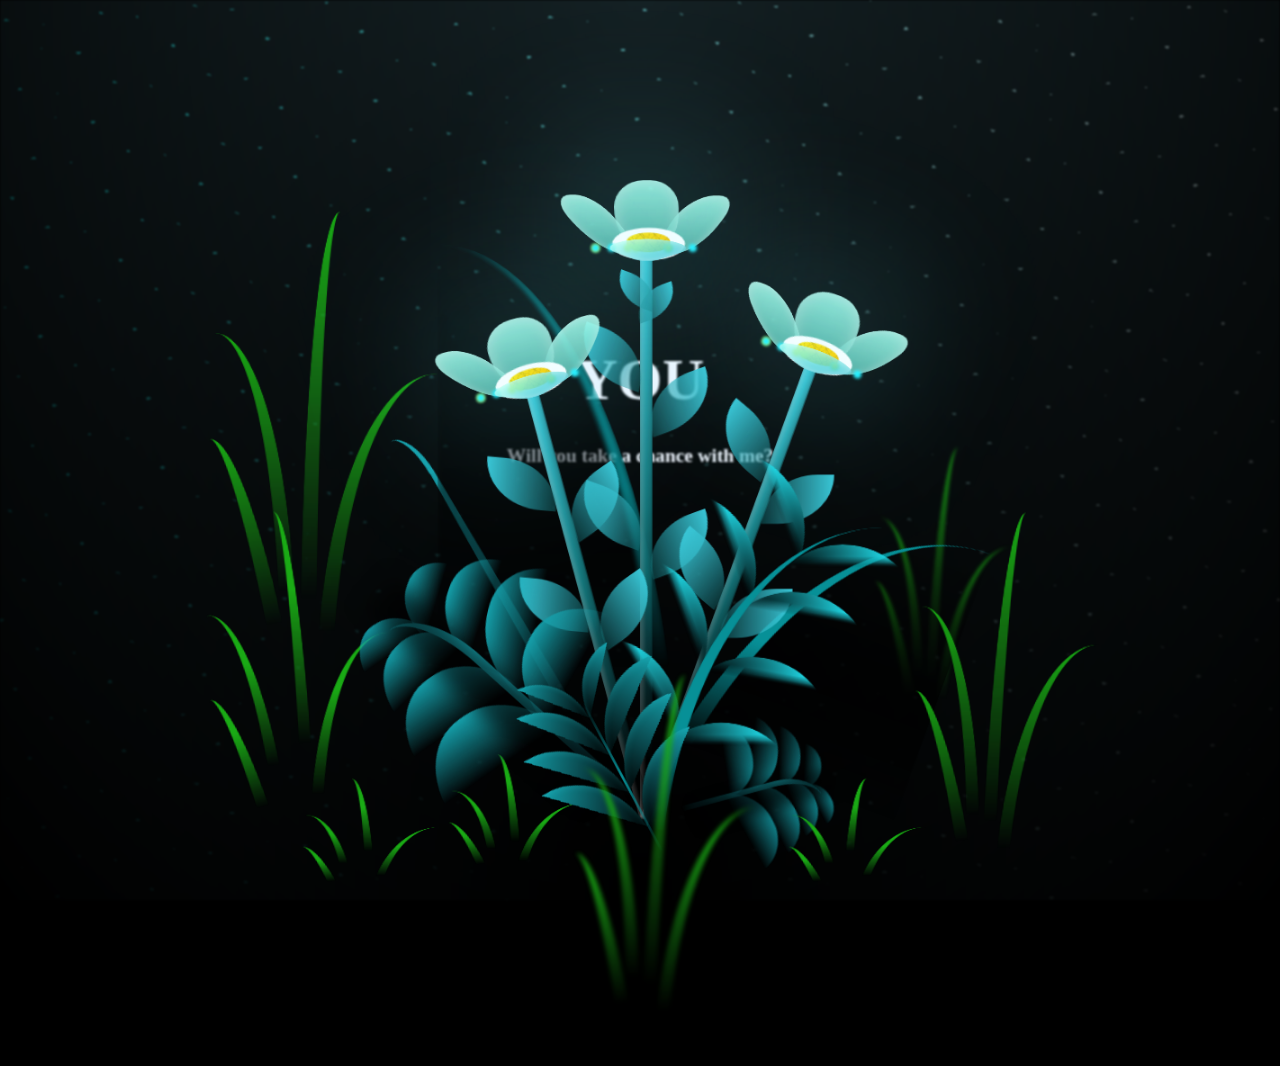
==== commit b3a6874d: "news" ====
--- a/flower.html
+++ b/flower.html
@@ -6,11 +6,20 @@
     <meta name="viewport" content="width=device-width, initial-scale=1.0">
     <link rel="stylesheet" href="css/main.css">
     <link rel="icon" href="img/flowers.png" type="image/x-icon">
-    <title>flowers</title>
+    <title></title>
 </head>
 <body class="container">
+  
+  <audio autoplay loop id="audio">
+    <source src="music.mp3" type="audio/mpeg">
+  </audio>
   <!-- Pembuat code: https://codepen.io/mdusmanansari/pen/BamepLe -->
-    <div class="night"></div>
+    <div class="night">
+      <div class="name">
+        <h1>YOU</h1><br>
+        <h6>Will you take a chance with me?</h6>
+      </div>
+    </div>
     <div class="flowers">
       <div class="flower flower--1">
         <div class="flower__leafs flower__leafs--1">
@@ -308,5 +317,9 @@
       </div>
     </div>
     <script src="main.js"></script>
+    <script>
+      var audio = document.getElementById("audio");
+      audio.volume = 0.2;
+    </script>
   </body>
 </html>
--- a/css/main.css
+++ b/css/main.css
@@ -20,6 +20,32 @@
   perspective: 1000px;
 }
 
+.name{
+  display: flex;
+  flex-direction: column;
+  justify-content: center;
+  align-items: center;
+  color: #F0F6FF;
+  font-size: 1.8rem;
+  z-index: 9899;
+  height: 100vh;
+  padding-bottom: 3em;
+  overflow: hidden;
+  animation: faded 6s ease-in forwards;
+}
+
+@keyframes faded {
+  0% {
+    opacity: 0;
+  }
+  50% {
+    opacity: 0;
+  }
+  100% {
+    opacity: 1;
+  }
+}
+
 .night {
   position: fixed;
   left: 50%;
@@ -27,6 +53,7 @@
   transform: translateX(-50%);
   width: 100%;
   height: 100%;
+  overflow: hidden;
   filter: blur(0.1vmin);
   background-image: radial-gradient(ellipse at top, transparent 0%, var(--dark-color)), radial-gradient(ellipse at bottom, var(--dark-color), rgba(145, 233, 255, 0.2)), repeating-linear-gradient(220deg, rgb(0, 0, 0) 0px, rgb(0, 0, 0) 19px, transparent 19px, transparent 22px), repeating-linear-gradient(189deg, rgb(0, 0, 0) 0px, rgb(0, 0, 0) 19px, transparent 19px, transparent 22px), repeating-linear-gradient(148deg, rgb(0, 0, 0) 0px, rgb(0, 0, 0) 19px, transparent 19px, transparent 22px), linear-gradient(90deg, rgb(0, 255, 250), rgb(240, 240, 240));
 }
